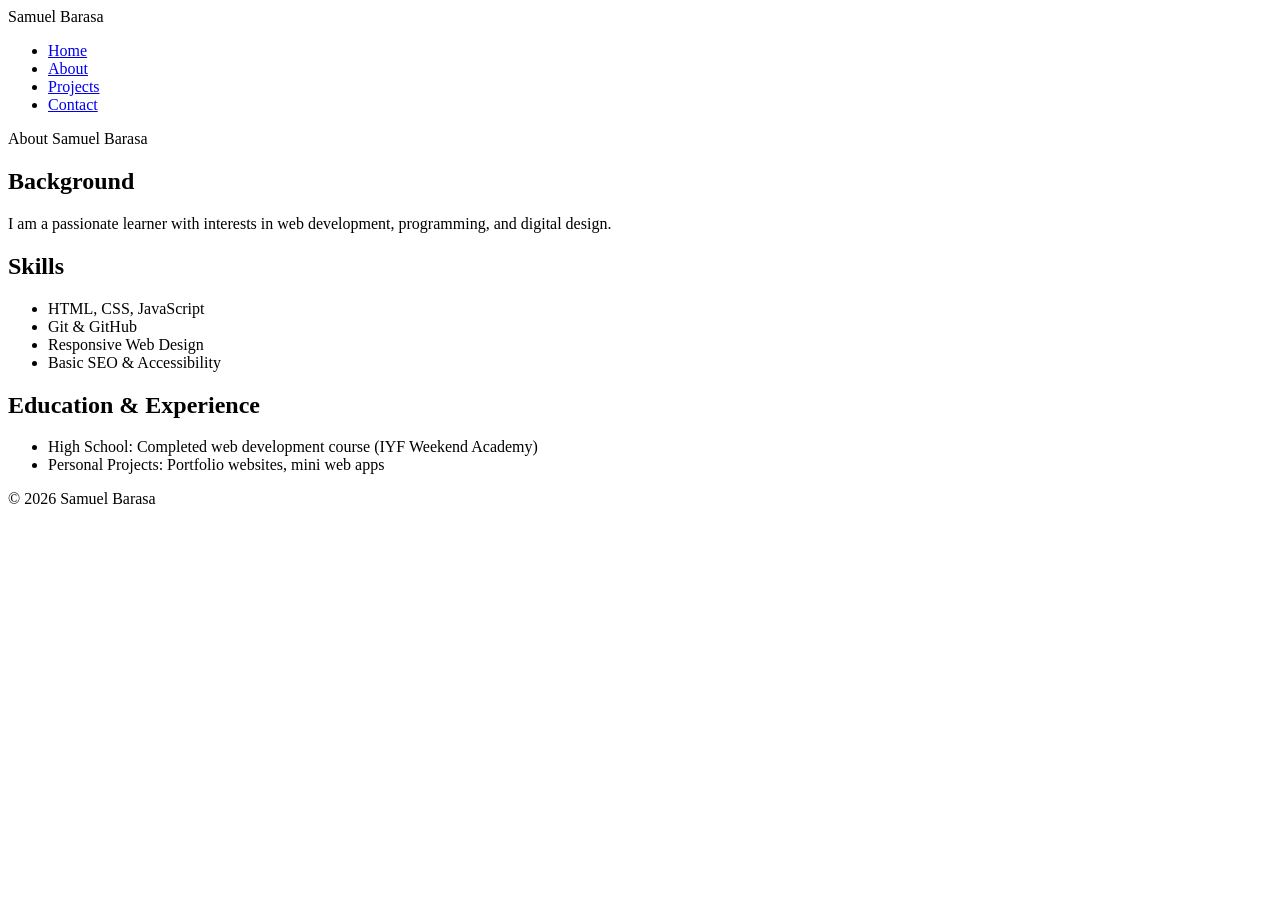
==== about.html @ 48d8d24d "Create about.html" ====
<!DOCTYPE html>
<html lang="en">
<head>
  <meta charset="UTF-8">
  <meta name="viewport" content="width=device-width, initial-scale=1.0">
  <title>Samuel Barasa - About Me</title>
  <link rel="stylesheet" href="styles.css">
</head>
<body>
  <header>
    <div class="logo">Samuel Barasa</div>
    <nav>
      <ul>
        <li><a href="index.html">Home</a></li>
        <li><a href="about.html" class="active">About</a></li>
        <li><a href="projects.html">Projects</a></li>
        <li><a href="contact.html">Contact</a></li>
      </ul>
    </nav>
  </header>

  <section class="hero-banner">
    About Samuel Barasa
  </section>

  <main>
    <section class="background">
      <h2>Background</h2>
      <p>I am a passionate learner with interests in web development, programming, and digital design.</p>
    </section>

    <section class="skills">
      <h2>Skills</h2>
      <ul>
        <li>HTML, CSS, JavaScript</li>
        <li>Git & GitHub</li>
        <li>Responsive Web Design</li>
        <li>Basic SEO & Accessibility</li>
      </ul>
    </section>

    <section class="education">
      <h2>Education & Experience</h2>
      <ul>
        <li>High School: Completed web development course (IYF Weekend Academy)</li>
        <li>Personal Projects: Portfolio websites, mini web apps</li>
      </ul>
    </section>
  </main>

  <footer>
    <p>© 2026 Samuel Barasa</p>
  </footer>
</body>
</html>
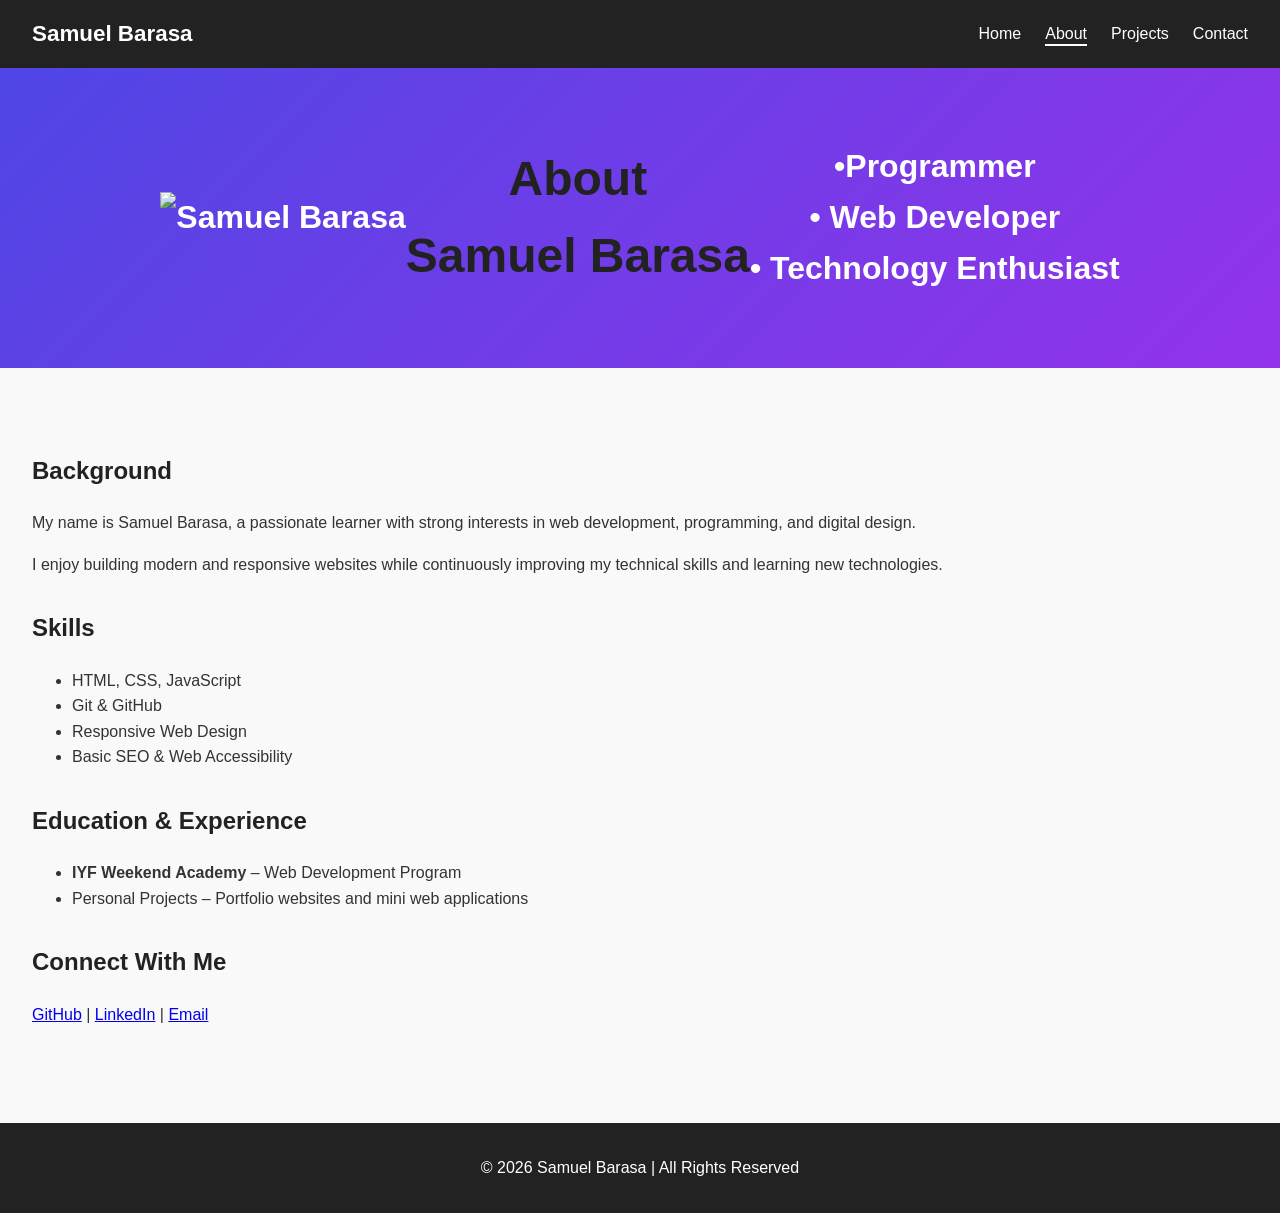
==== commit 4c8113d3: "Update about.html" ====
--- a/about.html
+++ b/about.html
@@ -2,54 +2,121 @@
 <html lang="en">
 <head>
   <meta charset="UTF-8">
+  <meta name="description" content="About Samuel Barasa - Web development student passionate about coding, technology and building digital solutions.">
   <meta name="viewport" content="width=device-width, initial-scale=1.0">
-  <title>Samuel Barasa - About Me</title>
+  <title>About | Samuel Barasa</title>
+
   <link rel="stylesheet" href="styles.css">
 </head>
+
 <body>
-  <header>
-    <div class="logo">Samuel Barasa</div>
-    <nav>
-      <ul>
-        <li><a href="index.html">Home</a></li>
-        <li><a href="about.html" class="active">About</a></li>
-        <li><a href="projects.html">Projects</a></li>
-        <li><a href="contact.html">Contact</a></li>
-      </ul>
-    </nav>
-  </header>
 
-  <section class="hero-banner">
-    About Samuel Barasa
-  </section>
+<header>
+  <div class="logo">Samuel Barasa</div>
 
-  <main>
-    <section class="background">
-      <h2>Background</h2>
-      <p>I am a passionate learner with interests in web development, programming, and digital design.</p>
-    </section>
+  <nav>
+    <ul>
+      <li><a href="index.html">Home</a></li>
+      <li><a href="about.html" class="active">About</a></li>
+      <li><a href="projects.html">Projects</a></li>
+      <li><a href="contact.html">Contact</a></li>
+    </ul>
+  </nav>
+</header>
 
-    <section class="skills">
-      <h2>Skills</h2>
-      <ul>
-        <li>HTML, CSS, JavaScript</li>
-        <li>Git & GitHub</li>
-        <li>Responsive Web Design</li>
-        <li>Basic SEO & Accessibility</li>
-      </ul>
-    </section>
 
-    <section class="education">
-      <h2>Education & Experience</h2>
-      <ul>
-        <li>High School: Completed web development course (IYF Weekend Academy)</li>
-        <li>Personal Projects: Portfolio websites, mini web apps</li>
-      </ul>
-    </section>
-  </main>
+<section class="hero-banner">
 
-  <footer>
-    <p>© 2026 Samuel Barasa</p>
-  </footer>
+  <img src="https://avatars.githubusercontent.com/u/260166915?v=4&size=300"
+       alt="Samuel Barasa"
+       class="profile-pic">
+
+  <h1>About <br/> Samuel Barasa</h1>
+
+  <p>•Programmer <br/> • Web Developer <br/>• Technology Enthusiast</p>
+
+</section>
+
+
+<main class="container">
+
+<section class="background">
+
+<h2>Background</h2>
+
+<p>
+My name is Samuel Barasa, a passionate learner with strong interests in
+web development, programming, and digital design.
+</p>
+
+<p>
+I enjoy building modern and responsive websites while continuously
+improving my technical skills and learning new technologies.
+</p>
+
+</section>
+
+
+
+<section class="skills">
+
+<h2>Skills</h2>
+
+<ul>
+<li>HTML, CSS, JavaScript</li>
+<li>Git & GitHub</li>
+<li>Responsive Web Design</li>
+<li>Basic SEO & Web Accessibility</li>
+</ul>
+
+</section>
+
+
+
+<section class="education">
+
+<h2>Education & Experience</h2>
+
+<ul>
+
+<li>
+<strong>IYF Weekend Academy</strong> – Web Development Program
+</li>
+
+<li>
+Personal Projects – Portfolio websites and mini web applications
+</li>
+
+</ul>
+
+</section>
+
+
+
+<section class="social">
+
+<h2>Connect With Me</h2>
+
+<p>
+
+<a href="https://github.com/Solfegesam">GitHub</a> |
+<a href="#">LinkedIn</a> |
+<a href="mailto:samuelbarasa106@gmail.com">Email</a>
+
+</p>
+
+</section>
+
+</main>
+
+
+
+<footer>
+
+<p>© 2026 Samuel Barasa | All Rights Reserved</p>
+
+</footer>
+
+
 </body>
 </html>
--- a/styles.css
+++ b/styles.css
@@ -0,0 +1,153 @@
+/* --- General Styles --- */
+body {
+  font-family: Arial, sans-serif;
+  margin: 0;
+  padding: 0;
+  line-height: 1.6;
+  background-color: #f9f9f9;
+  color: #333;
+}
+
+/* --- Header & Navigation --- */
+header {
+  display: flex;
+  justify-content: space-between;
+  align-items: center;
+  padding: 1rem 2rem;
+  background-color: #222;
+  color: #fff;
+  position: sticky;
+  top: 0;
+  z-index: 100;
+}
+
+header .logo {
+  font-weight: bold;
+  font-size: 1.4rem;
+}
+
+nav ul {
+  list-style: none;
+  display: flex;
+  gap: 1.5rem;
+  margin: 0;
+  padding: 0;
+}
+
+nav ul li a {
+  color: #fff;
+  text-decoration: none;
+  padding-bottom: 2px;
+}
+
+nav ul li a.active {
+  border-bottom: 2px solid #fff;
+}
+
+/* --- Hero Banner --- */
+.hero-banner {
+  width: 100%;
+  height: 300px;
+  display: flex;
+  align-items: center;
+  justify-content: center;
+  background: linear-gradient(135deg, #4f46e5, #9333ea);
+  color: #fff;
+  font-size: 2rem;
+  font-weight: bold;
+  text-align: center;
+}
+
+/* --- Main Content --- */
+main {
+  padding: 2rem;
+}
+
+section {
+  margin-bottom: 2rem;
+}
+
+h1, h2, h3 {
+  color: #222;
+}
+
+/* --- Project / Gallery --- */
+.project-list, .gallery-grid {
+  display: grid;
+  grid-template-columns: repeat(auto-fit, minmax(250px, 1fr));
+  gap: 1.5rem;
+}
+
+figure {
+  margin: 0;
+  background-color: #fff;
+  padding: 0.5rem;
+  border-radius: 5px;
+  box-shadow: 0 2px 5px rgba(0,0,0,0.1);
+}
+
+figcaption {
+  text-align: center;
+  font-size: 0.9rem;
+  margin-top: 0.5rem;
+}
+
+/* --- Forms --- */
+form {
+  background-color: #fff;
+  padding: 1.5rem;
+  border-radius: 5px;
+  box-shadow: 0 2px 5px rgba(0,0,0,0.1);
+}
+
+fieldset {
+  border: 1px solid #ccc;
+  padding: 1rem;
+  margin-bottom: 1rem;
+  border-radius: 5px;
+}
+
+label {
+  display: block;
+  margin-bottom: 0.3rem;
+  font-weight: bold;
+}
+
+input, textarea, select, button {
+  width: 100%;
+  padding: 0.5rem;
+  margin-bottom: 1rem;
+  border: 1px solid #ccc;
+  border-radius: 5px;
+}
+
+button {
+  background-color: #4f46e5;
+  color: #fff;
+  border: none;
+  cursor: pointer;
+  font-weight: bold;
+}
+
+button:hover {
+  background-color: #9333ea;
+}
+
+/* --- Blog Post --- */
+.blog-posts article img {
+  width: 100%;
+  height: auto;
+  margin: 1rem 0;
+}
+
+/* --- Footer --- */
+footer {
+  text-align: center;
+  padding: 1rem;
+  background-color: #222;
+  color: #fff;
+  margin-top: 2rem;
+}
+
+/* --- Photo Gallery --- */
+.gallery-grid { display:grid; grid-template-columns:repeat(auto-fit,minmax(200px,1fr)); gap:1rem; }
